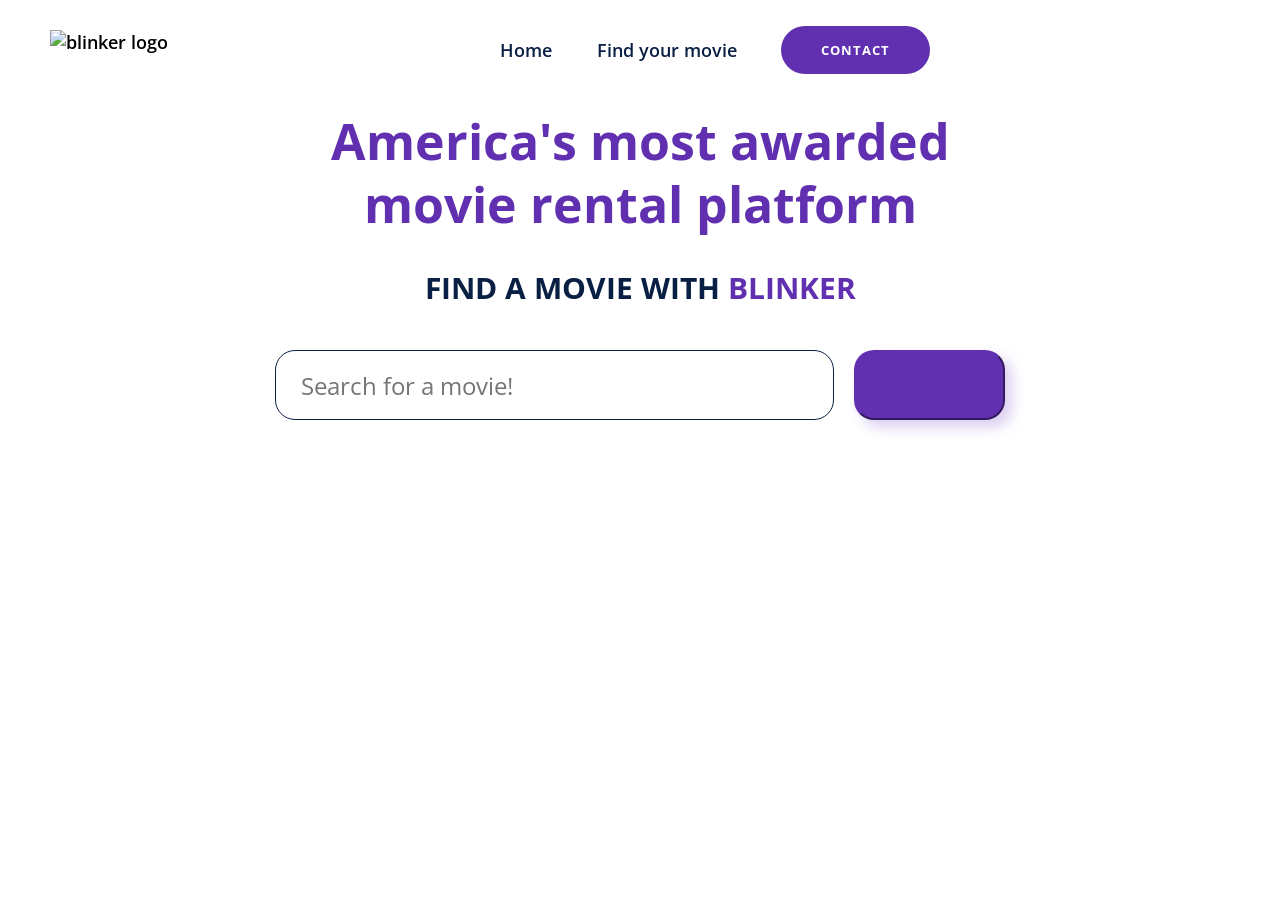
==== index.html @ 61bd170f "First upload" ====
<!DOCTYPE html>
<html lang="en">
<head>
    <meta charset="UTF-8">
    <meta name="viewport" content="width=device-width, initial-scale=1.0">
    <title>Document</title>
    <link rel="stylesheet" href="styles.css">
    <script src="index.js"></script>
    <script src="https://kit.fontawesome.com/68d8f55be8.js" crossorigin="anonymous"></script>
</head>
<body>
   <header class="navbar">
        <div class="navbar__wrapper">
           <div class="logo">
            <img src="https://dev.d24jig8s1lr7n9.amplifyapp.com/img/blinker-icon.4f9b2663.png" alt="blinker logo" class="logo">
           </div>
           <div class="nav__links">
                <a href="#" class="nav__link">Home</a> 
                <a href="#" class="nav__link">Find your movie</a> 
                <a href="#" class=" nav__link--primary">Contact</a> 
           </div>
           <div id="phone__nav">
               <div class="menu">
                  <i class="fa-solid fa-bars" onclick="togglemenu()"></i>
               </div>
               <div class="close__btn">
                  <i class="fa-solid fa-x"></i>
               </div>   
            <div class="phone__menu">
                  
            </div>
           </div>
        </div>
   </header>
   <section id="landing__page">
      <div class="landing__page--wrapper">
         <h1 class="landing__page--title">America's most awarded movie rental platform</h1>
         <h2 class="landing__page--sub-title">Find a movie with <span class="purple">BLINKER</span></h2>
         <div class="input__wrapper">
            <input type="text" placeholder="Search for a movie!">
            <button class="search__btn"><i class="fa-solid fa-magnifying-glass"></i></button>
         </div>
         <img src="https://dev.d24jig8s1lr7n9.amplifyapp.com/img/building.681ea6bf.png" alt="" class="img__landing">
      </div>
   </section>
</body>
</html>
---- styles.css ----
@import url('https://fonts.googleapis.com/css2?family=Inter:ital,opsz,wght@0,14..32,100..900;1,14..32,100..900&family=Lato:wght@400;700;900&family=Open+Sans:ital,wght@0,300..800;1,300..800&family=Roboto:ital,wght@0,100..900;1,100..900&display=swap');
* {
    margin: 0;
    padding: 0;
    box-sizing: border-box;
    font-family: Open Sans, Sans-serif;
}

a {
    text-decoration: none;
}

.purple {
    color: #6030b1;
}

/*

NAVBAR

*/

.navbar {
    height: 100px;
    display: flex;
    align-items: center;
    padding: 0 50px;
    font-size: 18px;
    font-weight: 600;
}

.navbar__wrapper {
    margin: 0 auto;
    width: 100vw;
    max-width: 1200px;
    display: flex;
    align-items: center;
    justify-content: space-between;
}

.logo {
    height: 40px;
    width: 150px;
}

.nav__links {
    display: flex;
    justify-content: space-between;
    align-items: center;
    width: 100%;
    max-width: 430px;
}

.nav__link {
    color: #0a1f44;
    font-size: 18px;
    position: relative;
    transition: all 300ms ease;
}

.nav__link::after {
    content: "";
    background-color: #0a1f44;
    position: absolute;
    bottom: -3px;
    height: 3px;
    width: 0;
    right: 0;
    z-index: 2;
    transition: all .25s cubic-bezier(.694, .048, .335, 1);
}

.nav__link:hover::after {
    width: 100%;
    left: 0;
}

.nav__link--primary {
    display: flex;
    cursor: pointer;
    height: 48px;
    padding: 12px 40px;
    align-items: center;
    border: 2px #5d3eff;
    border-radius: 50px;
    background-color: #6030b1;
    color: #fff;
    font-size: 13px;
    font-weight: 700;
    letter-spacing: 1px;
    text-transform: uppercase;
    transition: all 300ms ease-in;
}

.nav__link--primary:hover {
    background-color: #5d3eff;
}

.nav__link--search {
    color: #fff;
}

#phone__nav {
    position: relative;
}

.menu {
    width: 27px;
    height: 27px;
}

.close__btn{
    pointer-events: none;
    position: absolute;
    top: 0;
    left: 0;    
    width: 37px;
    height: 37px;
    background-color: transparent;
    z-index: 2000;
    cursor: pointer;
    visibility: hidden;
}

.menu {
    position: fixed;
    visibility: hidden;
}


/*

LANDING PAGE

*/

#landing__page {
    display: flex;
    flex-direction: column;
    align-items: center;
    justify-content: space-between;
    max-width: 100vw;
    overflow-x: hidden;
    padding: 10px 20px 0 20px;
    max-height: calc(100vh);
    max-width: 100vw;
}

.landing__page--wrapper {
    align-items: center;
    justify-content: space-between;
    flex-direction: column;
    margin: 0 auto;
    width: 100%;
    max-width: 1200px;
    display: flex;
    flex-wrap: wrap;
    max-height: calc(100vh - 100px);
}

.landing__page--title {
    font-size: 50px;
    max-width: 730px;
    font-weight: 700;
    line-height: 1.25;
    color: #6030b1;
    text-align: center;
    align-items: center;
    margin-bottom: 30px;
}

.landing__page--sub-title {
    margin-bottom: 40px;
    font-size: 30px;
    line-height: 1.5;
    color: #0a1f44;
    text-transform: uppercase;
    text-align: center;
    align-items: center;
    max-width: 730px;
}

.input__wrapper {
    width: 100%;
    position: relative;
    display: flex;
    justify-content: center;
    max-width: 730px;

}

input {
    background-color: #fff;
    border-radius: 20px;
    border: 1px solid #0a1f44;
    color: #0a1f44;
    display: inline-block;
    height: 70px;
    outline: none;
    line-height: 40px;
    outline: none;
    padding: 0 15px;
    width: 100%;
    font-size: 24px;
    padding-left: 25px;
}

.search__btn {
    width: 200px;
    margin-left: 20px;
    font-size: 40px;
    color: #fff;
    background-color: #6030b1;
    border-radius: 1px solid #6030b1;
    border-color: #6030b1;
    border-radius: 20px;
    transition: all ease 300ms;
    box-shadow: 7px 7px 14px rgba(134, 93, 204, .3);
}

.search__btn:hover {
    background-color: #ff328f;
    border-radius: 1px solid #ff328f;
}

.img__landing {
    max-width: max-content;
    height: 50vh;
    align-items: center;
}

/* laptops and smaller monitors */
@media (max-width: 1200px) {
   #landing__page {
        max-height: none;
    }
    .img__landing {
        bottom: 0;
    }
    

}


/* Phones */

@media (max-width: 750px) {
    .nav__links {
        display: none;
    }
    .menu {
        visibility: visible;
        cursor: pointer;
    }
}

/* Small Phones */

@media (max-width: 585px){
    .landing__page--title {
        text-align: left;
    }
    .landing__page--sub-title {
        font-size: 34px;
    }
    .input__wrapper {
        flex-direction: column;
    }
    .search__btn {
        max-width: none;
        width: 100%;
        margin: 20px 0 0 0;
        align-items: center;
    }
    input {
        font-size: 16px;
        height: 60px;
        padding: 0 0 0 8px;
    }
}
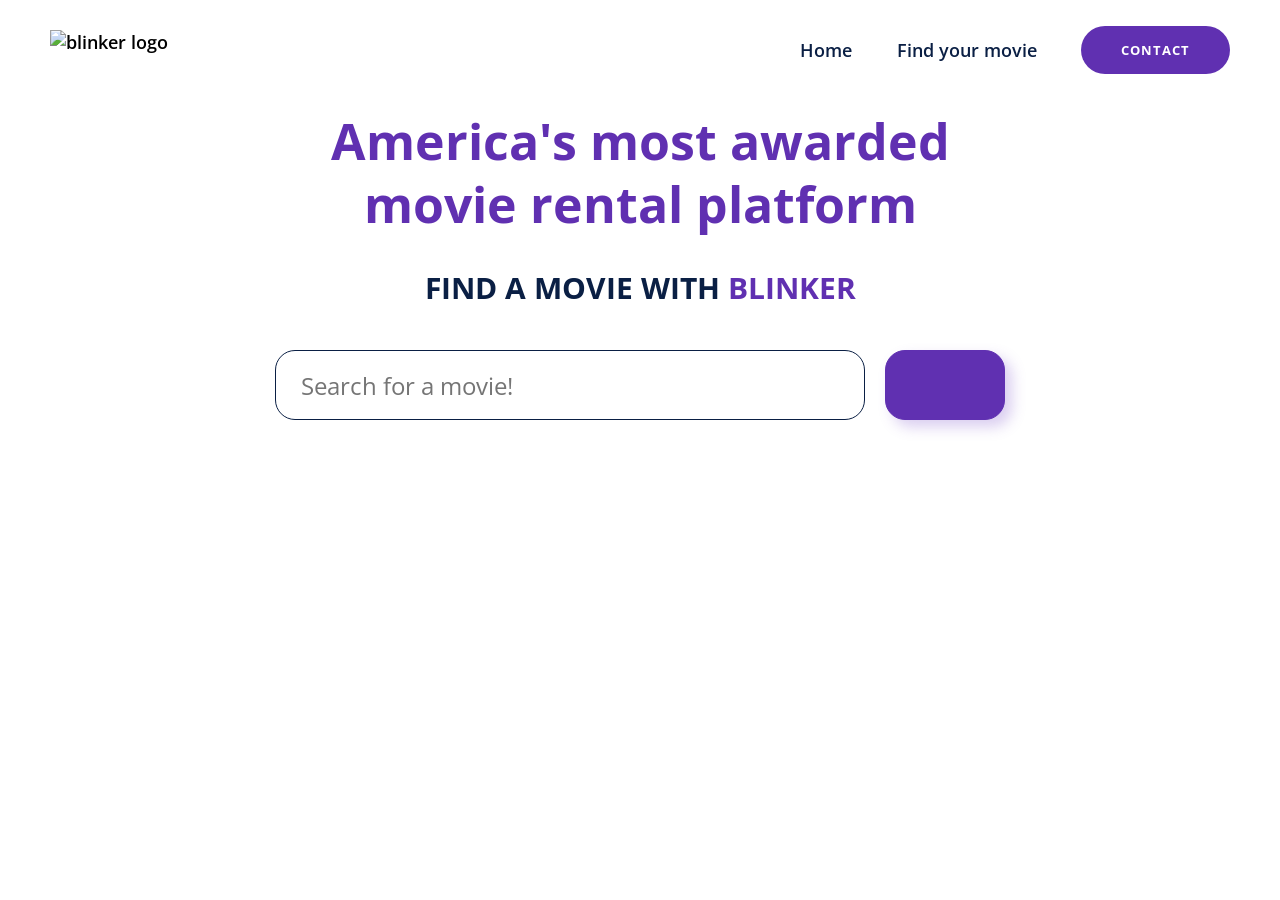
==== commit 97e01475: "update 1" ====
--- a/index.html
+++ b/index.html
@@ -19,16 +19,19 @@
                 <a href="#" class="nav__link">Find your movie</a> 
                 <a href="#" class=" nav__link--primary">Contact</a> 
            </div>
-           <div id="phone__nav">
-               <div class="menu">
-                  <i class="fa-solid fa-bars" onclick="togglemenu()"></i>
+            </div>
+             <div id="phone__nav">
+               <div class="menu" onclick="togglemenu()">
+                  <i class="fa-solid fa-bars"></i>
                </div>
                <div class="close__btn">
                   <i class="fa-solid fa-x"></i>
-               </div>   
-            <div class="phone__menu">
-                  
-            </div>
+               </div>
+               <div class="show__menu">
+                  <a href="/" class="menu__link">Home</a>
+                  <a href="/" class="menu__link">Find a Movie</a>
+                  <a href="/" class="menu__link">Contact</a>
+               </div>
            </div>
         </div>
    </header>
--- a/styles.css
+++ b/styles.css
@@ -206,12 +206,12 @@
 }
 
 .search__btn {
-    width: 200px;
+    width: 150px;
     margin-left: 20px;
     font-size: 40px;
     color: #fff;
     background-color: #6030b1;
-    border-radius: 1px solid #6030b1;
+    border: 1px solid #6030b1;
     border-color: #6030b1;
     border-radius: 20px;
     transition: all ease 300ms;
@@ -220,7 +220,7 @@
 
 .search__btn:hover {
     background-color: #ff328f;
-    border-radius: 1px solid #ff328f;
+    border: 1px solid #ff328f;
 }
 
 .img__landing {
@@ -241,6 +241,33 @@
 
 }
 
+/* Phone Menu */ 
+
+.show__menu {
+    position: fixed;
+    width: 100%;
+    height: 100vh;
+    top: 0;
+    left: 0px;
+    z-index: 1000;
+    background-color: rgba(255, 255, 255, 0.95);
+    display: flex;
+    flex-direction: column;
+    justify-content: center;
+    transition: 400ms ease all;
+    visibility: hidden;
+}
+
+.show__menu .menu__open {
+    visibility: visible;
+}
+
+.menu__link {
+    text-align: center;
+    font-size: 30px;
+    margin-bottom: 64px;
+    color: rgb(96, 48, 177);
+}
 
 /* Phones */
 
@@ -251,17 +278,6 @@
     .menu {
         visibility: visible;
         cursor: pointer;
-    }
-}
-
-/* Small Phones */
-
-@media (max-width: 585px){
-    .landing__page--title {
-        text-align: left;
-    }
-    .landing__page--sub-title {
-        font-size: 34px;
     }
     .input__wrapper {
         flex-direction: column;
@@ -272,6 +288,26 @@
         margin: 20px 0 0 0;
         align-items: center;
     }
+}
+
+/* Small Phones */
+
+@media (max-width: 585px){
+    .landing__page--title {
+        text-align: left;
+    }
+    .landing__page--sub-title {
+        font-size: 34px;
+    }
+    .input__wrapper {
+        flex-direction: column;
+    }
+    .search__btn {
+        max-width: none;
+        width: 100%;
+        margin: 20px 0 0 0;
+        align-items: center;
+    }
     input {
         font-size: 16px;
         height: 60px;
